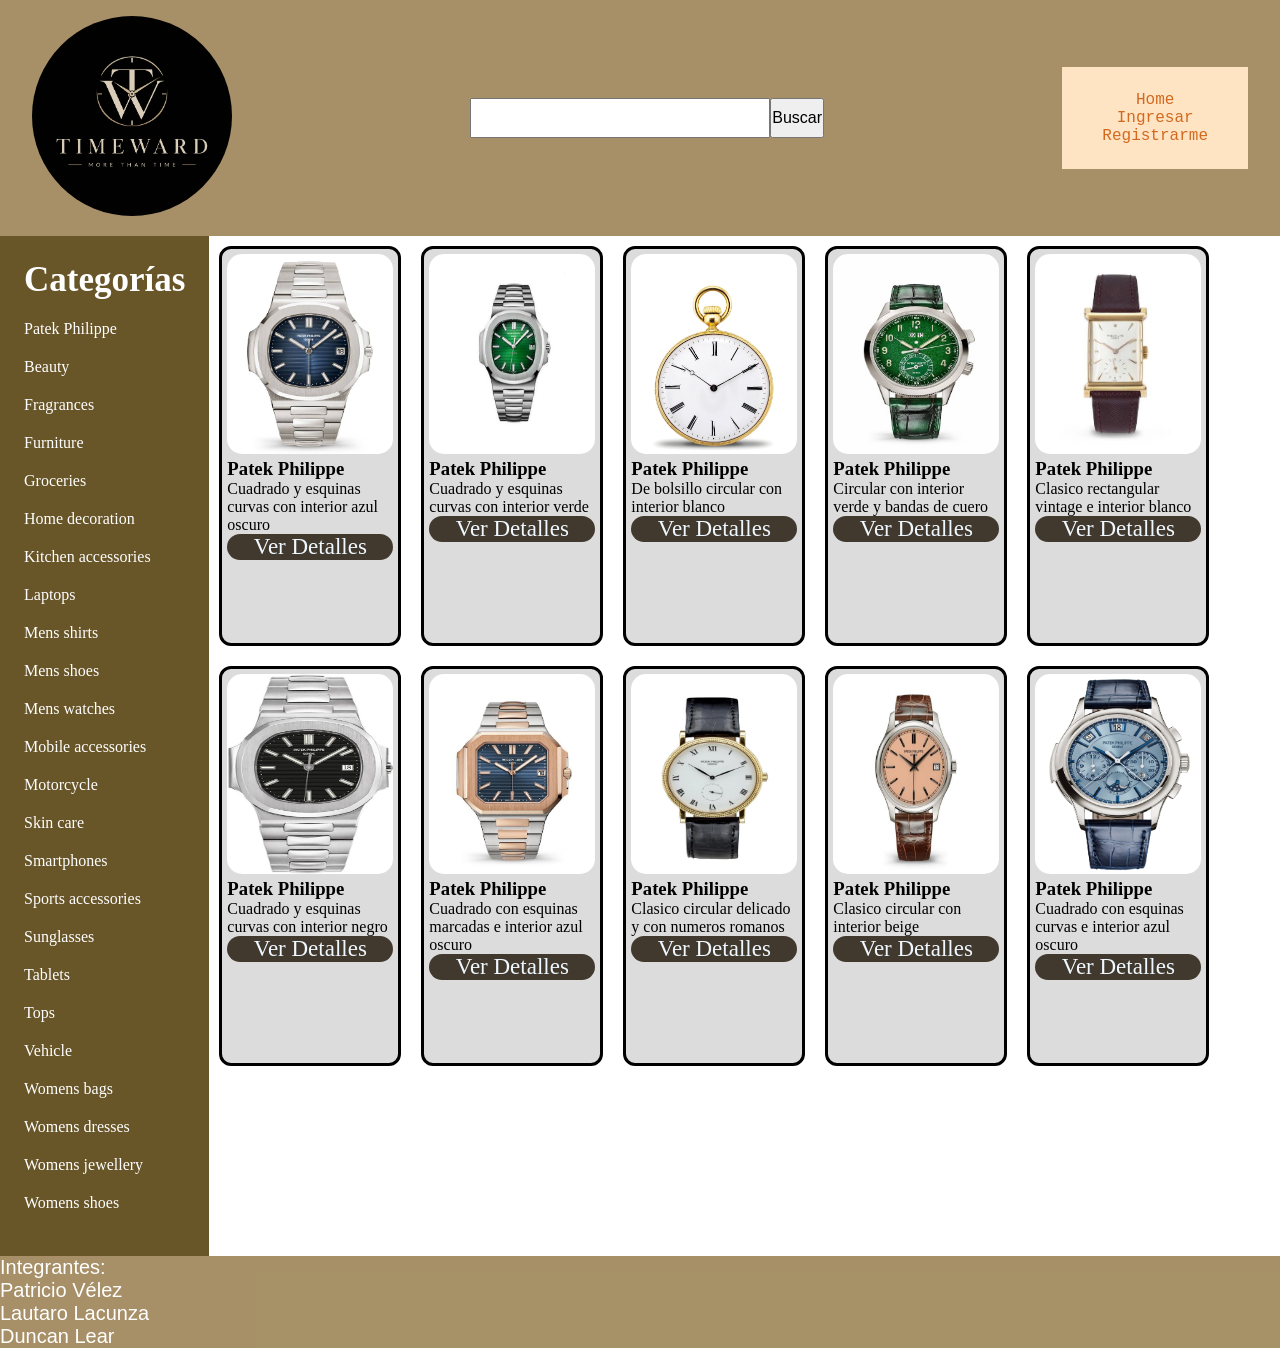
==== category.html @ fc347f04 "java script bien linkeado" ====
<!DOCTYPE html>
<html lang="en">
<head>
    <meta charset="UTF-8">
    <meta name="viewport" content="width=device-width, initial-scale=1.0">
    <title>Categorias</title>
    <link rel="stylesheet" href="./css/styles.css">
</head>
<body>

    <div>
        <header class="tabla-header">
            <a href="./index.html" class="logo link">
             <img src="./img/logo_timeward.jpg" alt="logo marca" class="img">
            </a>
            <form class="buscador" action= "./search-results.html" method="get">
                <input type="search" name="busqueda" value="">
                <button type="submit">Buscar</button>
            </form>    
            <nav class="menunav">
                <ul>
                    <li><a href="./index.html">Home</a></li>
                    <li><a href="./login.html">Ingresar</a></li>
                    <li><a href="./register.html">Registrarme</a></li>
                </ul>
            </nav>
        </header>
    </div>
    <main>
        <aside>
            <nav class="barradenav">
                <h2 class="lista">Categorías</h2>
                <ul>
                    <li class="lista">
                       <a href="./category.html">Patek Philippe</a>
                    </li>
                    <li class="lista">
                        <a href="./category.html">Beauty</a>
                    </li>
                    <li class="lista">
                        <a href="./category.html">Fragrances</a>
                    </li>
                    <li class="lista">
                        <a href="./category.html">Furniture</a>
                    </li>
                    <li class="lista">
                        <a href="./category.html">Groceries</a>
                    </li>
                    <li class="lista">
                        <a href="./category.html">Home decoration</a>
                    </li>
                    <li class="lista">
                        <a href="./category.html">Kitchen accessories</a>
                    </li>
                    <li class="lista">
                        <a href="./category.html">Laptops</a>
                    </li>
                    <li class="lista">
                        <a href="./category.html">Mens shirts</a>
                    </li>
                    <li class="lista">
                        <a href="./category.html">Mens shoes</a>
                    </li>
                    <li class="lista">
                        <a href="./category.html">Mens watches</a>
                    </li>
                    <li class="lista">
                        <a href="./category.html">Mobile accessories</a>
                    </li>
                    <li class="lista">
                        <a href="./category.html">Motorcycle</a>
                    </li>
                    <li class="lista">
                        <a href="./category.html">Skin care</a>
                    </li>
                    <li class="lista">
                        <a href="./category.html">Smartphones</a>
                    </li>
                    <li class="lista">
                        <a href="./category.html">Sports accessories</a>
                    </li>
                    <li class="lista">
                        <a href="./category.html">Sunglasses</a>
                    </li>
                    <li class="lista">
                        <a href="./category.html">Tablets</a>
                    </li>
                    <li class="lista">
                        <a href="./category.html">Tops</a>
                    </li>
                    <li class="lista">
                        <a href="./category.html">Vehicle</a>
                    </li>
                    <li class="lista">
                        <a href="./category.html">Womens bags</a>
                    </li>
                    <li class="lista">
                        <a href="./category.html">Womens dresses</a>
                    </li>
                    <li class="lista">
                        <a href="./category.html">Womens jewellery</a>
                    </li>
                    <li class="lista">
                        <a href="./category.html">Womens shoes</a>
                    </li>
                </ul>
            </nav>
        </aside>
    
        <div>
            <section class="productoscategoria">
                <article class="producto">
                    <a href="./product.html"><img src="./img/images.jpeg" alt="reloj patek philippe con interior azul oscuro"></a>
                    <h3>Patek Philippe</h3>
                    <p>Cuadrado y esquinas curvas con interior azul oscuro</p>
                    <div class="verdetalle">
                        <h3 ><a href="./product.html">Ver Detalles</a></h3>
                    </div>
                </article>
                <article class="producto">
                    <a href="./product.html"><img src="./img/images (1).jpeg" alt="reloj patek philippe con interior verde"></a>
                    <h3>Patek Philippe</h3>
                    <p>Cuadrado y esquinas curvas con interior verde </p>
                    <div class="verdetalle">
                        <h3><a href="./product.html">Ver Detalles</a></h3>
                    </div>
                </article>
                <article class="producto">
                    <a href="./product.html"><img src="./img/redondo_bolsillo.webp" alt="reloj patek philippe con interior blanco y de bolsillo"></a>
                    <h3>Patek Philippe</h3>
                    <p>De bolsillo circular con interior blanco</p>
                    <div class="verdetalle">
                        <h3><a href="./product.html">Ver Detalles</a></h3>
                    </div>
                </article>
                <article class="producto">
                    <a href="./product.html"><img src="./img/patek_verde.jpeg" alt="reloj patek philippe con interior verde"></a>
                    <h3>Patek Philippe</h3>
                    <p>Circular con interior verde y bandas de cuero</p>
                    <div class="verdetalle">
                        <h3><a href="./product.html">Ver Detalles</a></h3>
                    </div>
                </article>
                <article class="producto">
                    <a href="./product.html"><img src="./img/patek_rectangulo.jpeg" alt="reloj patek philippe con forma rectangular"></a>
                    <h3>Patek Philippe</h3>
                    <p>Clasico rectangular vintage e interior blanco</p>
                    <div class="verdetalle">
                        <h3><a href="./product.html">Ver Detalles</a></h3>
                    </div>
                </article>
                <article class="producto">
                    <a href="./product.html"><img src="./img/patek_negro.jpeg" alt="reloj patek philippe con interior negro"></a>
                    <h3>Patek Philippe</h3>
                    <p>Cuadrado y esquinas curvas con interior negro </p>
                    <div class="verdetalle">
                        <h3><a href="./product.html">Ver Detalles</a></h3>
                    </div>
                </article>
                <article class="producto">
                    <a href="./product.html"><img src="./img/patek_cuadrado.jpeg" alt="reloj patek philippe con forma de rectangulo"></a>
                    <h3>Patek Philippe</h3>
                    <p>Cuadrado con esquinas marcadas e interior azul oscuro</p>
                    <div class="verdetalle">
                        <h3><a href="./product.html">Ver Detalles</a></h3>
                    </div>
                </article>
                <article class="producto">
                    <a href="./product.html"><img src="./img/patek_circular.webp" alt="reloj patek philippe con forma circular"></a>
                    <h3>Patek Philippe</h3>
                    <p>Clasico circular delicado y con numeros romanos</p>
                    <div class="verdetalle">
                        <h3><a href="./product.html">Ver Detalles</a></h3>
                    </div>
                </article>
                <article class="producto">
                    <a href="./product.html"><img src="./img/patek_rosita.jpeg" alt="reloj patek philippe con forma circular y rosa"></a>
                    <h3>Patek Philippe</h3>
                    <p>Clasico circular con interior beige</p>
                    <div class="verdetalle">
                        <h3><a href="./product.html">Ver Detalles</a></h3>
                    </div>
                </article>
                <article class="producto">
                    <a href="./product.html"><img src="./img/patek_azul_marino.jpg" alt="reloj patek philippe lujoso"></a>
                    <h3>Patek Philippe</h3>
                    <p>Cuadrado con esquinas curvas e interior azul oscuro</p>
                    <div class="verdetalle">
                        <h3><a href="./product.html">Ver Detalles</a></h3>
                    </div>
                </article>
            </section>
        </div>
    </main>
        </div>
            <footer class="footer-tabla">
                <span>
                    <div>
                        <p>
                        Integrantes:
                        </p> 
                        <p>
                        Patricio Vélez
                        </p>
                    </div>
                    <div>
                        <p>
                        Lautaro Lacunza
                        </p>
                    </div>
                    <div>
                        <p>
                         Duncan Lear
                        </p>
                    </div>
                </span>
            </footer>
        </div>
    <script src="./js/category.js"></script>
</body>
</html>
---- css/styles.css ----
* {
    box-sizing: border-box;
    margin: 0; 
    padding: 0;
}

ul,ol,li {
    list-style-type: none;
}

a {
    text-decoration: none;
    color: white;
}
img {
    width: 100%;
    height: 200px;
    border-radius: 15px;
}

.logo img {
    border-radius: 150px;
    width: 200px;
    margin: 0 auto;
}

.productosrandom {
    width: 100%;
    display: flex;
    flex-wrap: wrap;
}

.productosmasvendidos {
    width: 100%;
    display: flex;
    flex-wrap: wrap;
}

.tabla-header {
    background-color:rgba(145, 117, 65, 0.8);
    display: flex;
    flex-direction: row;
    justify-content:space-between;
    align-items: center;
    padding: 16px 32px;

}
.footer-tabla {
    background-color:rgba(145, 117, 65, 0.8) ;
    font-family: Arial, Helvetica, sans-serif;
    font-size: 20px;
    color: white;
}


.productoscategoria {
    width: 100%;
    display: flex;
    flex-wrap: wrap;
}

.barradenav {
    display: flex;
    flex-direction: column;
    background-color:rgba(80, 59, 6, 0.861);
    padding: 24px;
    height: auto;
    color: white
}

.login {
    display: flex;
    justify-content: center;
    align-items: center;
    width: 100%;
}

.menunav {
    background-color: bisque;
    padding: 24px 40px;
    font-family: 'Courier New', Courier, monospace;
}
.menunav ul {
    display: flex;
    flex-direction: column;
    justify-content: center;
    align-items: center;
}
.menunav a {
    color: chocolate;
    text-decoration: none;
}
.buscador {
    display: flex;
    flex-direction: row;
    align-items: center;
}
.buscador input{
    width: 300px;
    height: 40px;
    padding: 0px;
    font-size: 16px;
}
.buscador button{
    height: 40px;
    padding: 0px;
    font-size: 16px;
}
.registro-center {
    display: flex;
    justify-content: center;
    align-items: center;
    width: 100%;

}
.formulario-registro {
    display: flex;
    flex-direction: column;
    background-color: burlywood;
    padding: 40px;
    width: 380px;
}
.formulario-registro input {
    height: 40px;
    margin-bottom: 16px;
    padding: 0 16px;
}
.formulario-registro button { 
    height: 40px;
}
.formulario-registro a {
    margin-top: 16px;
    text-align: center;
    color: rgb(91, 65, 55);
    text-decoration: none;
}

main {
    display: flex;
}

h2 {
font-size: 35px;
}

.producto {
    margin: 10px;
    border: solid;
    border-radius: 12px;
    width: 17%;
    height: 400px;
    padding: 5px;
    background-color: rgba(128, 128, 128, 0.275);
}
.lista {
margin-bottom: 20px;
}
.verdetalle {
    background-color: rgb(65, 57, 46);
    text-align: center;
    border-radius: 15px;
}
.verdetalle a {
    color: aliceblue;
    font-weight: 200;
    font-family: Georgia, 'Times New Roman', serif;
    font-size: 23px;
}
.resultados-info {
    padding: 24px 32px;
}
.sinResultados {
    padding: 24px 32px;
    font-size: 18px;
}

.productoReseñas {
    display: flex;
}

.relojpro {
    margin: 50px;
    border: solid;
    border-radius: 12px;
    width: 500px;
    height: auto;
    padding: 5px;
    background-color: rgba(128, 128, 128, 0.275);
}


.relojproimg {
    display: flex;
    width: 367px;
    height: auto;
    justify-content: center;
    align-items: center;
    padding: 20px 20px 20px 150px;
    
}



.b {
    margin: 50px;
}

.tags {
    display: flex;
    background-color: #d4b15c;
    color: #20252a;
    padding: 5px 12px;
    border-radius: 8px;
    font-size: small;
    font-weight: 500;
    margin: 50px;
}



.review1 {
    margin: 50px;
    border: solid;
    border-radius: 12px;
    width: 500px;
    height: auto;
    padding: 5px;
}

.review2 {
    margin: 50px;
    border: solid;
    border-radius: 12px;
    width: 500px;
    height: auto;
    padding: 5px;
}

.review3 {
    margin: 50px;
    border: solid;
    border-radius: 12px;
    width: 500px;
    height: auto;
    padding: 5px;
}
@media (max-width: 786px) {
    .tabla-header {
        flex-wrap: wrap;
        justify-content: center;
        gap: 16px;
    }

    .buscador input {
        width: 200px;
    }

    main {
        flex-direction: column;
    }

    .barradenav {
        width: 100%;
    }

    .producto {
        width: 30%;
    }

    .relojpro {
        width: 90%;
        margin: 20px auto;
    }

    .formulario-registro {
        width: 60%;
    }

}
@media (max-width: 420px) {
    .tabla-header {
        flex-direction: column;
        padding: 16px;
    }

    .buscador {
        width: 100%;
    }

    .buscador input {
        flex: 1;
        width: auto;
    }

    .producto {
        width: 100%;
    }

    .relojpro {
        width: 100%;
        margin: 20px 0;
    }

    .relojpro img {
        width: 100%;
    }

    .productoReseñas {
        flex-direction: column;
    }

    .formulario-registro {
        width: 100%;
        padding: 20px;
    }

    .tags {
        margin: 20px;
    }

    .b {
        margin: 20px;
    }

}
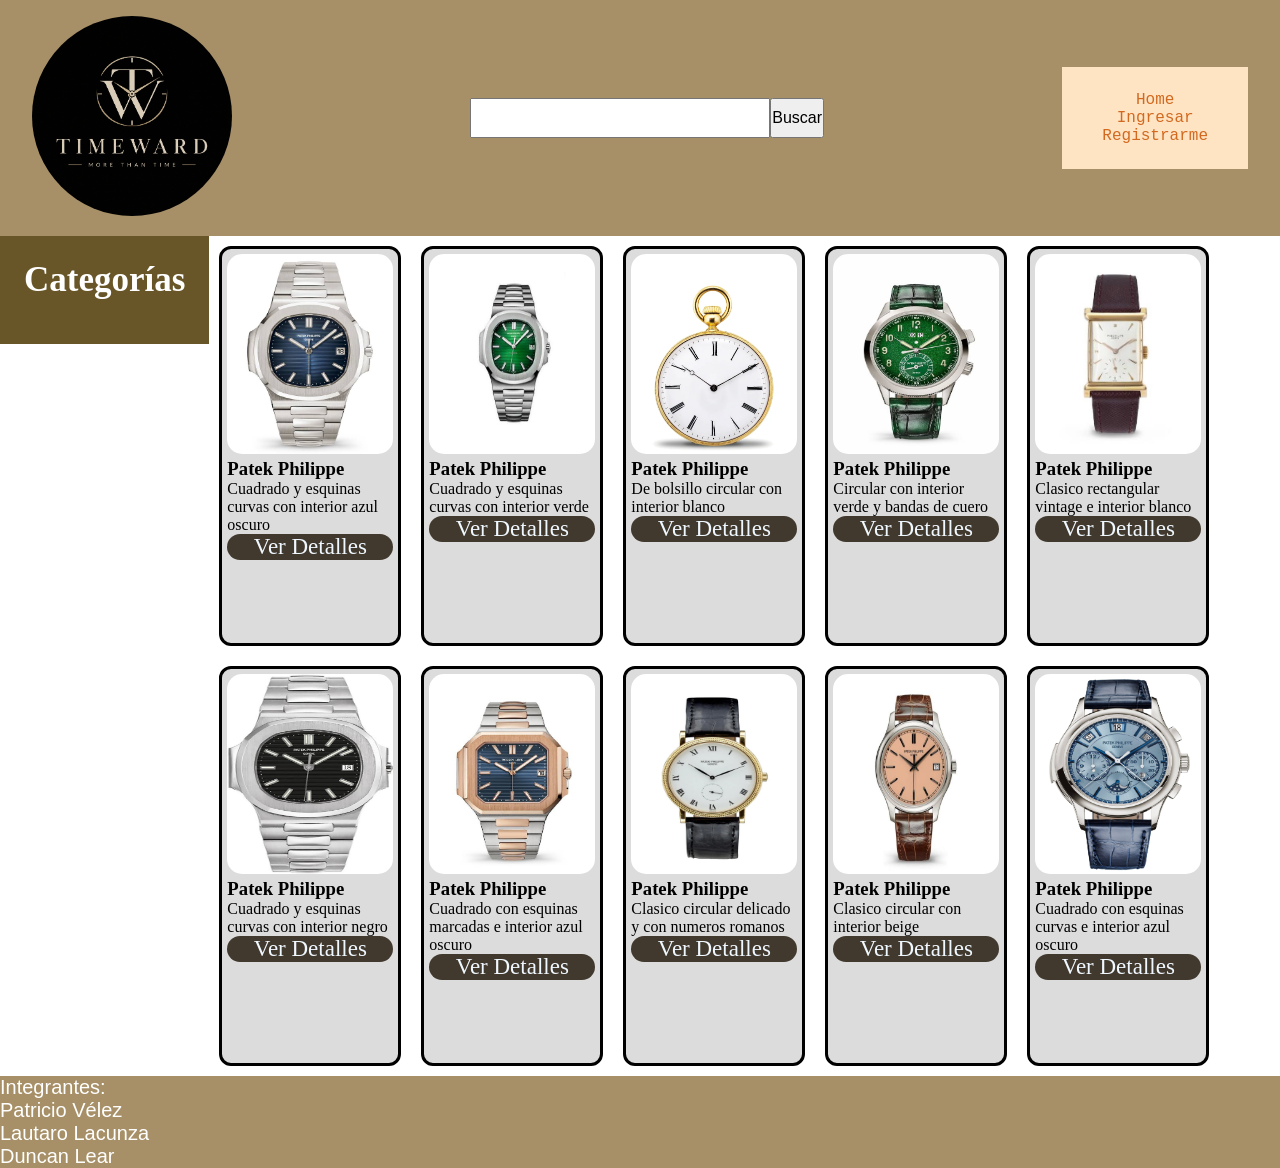
==== commit d1698ca1: "modifiqué el html" ====
--- a/category.html
+++ b/category.html
@@ -14,7 +14,7 @@
              <img src="./img/logo_timeward.jpg" alt="logo marca" class="img">
             </a>
             <form class="buscador" action= "./search-results.html" method="get">
-                <input type="search" name="busqueda" value="">
+                <input type="search" name="busqueda" value="" class="campoBuscar">
                 <button type="submit">Buscar</button>
             </form>    
             <nav class="menunav">
@@ -30,8 +30,8 @@
         <aside>
             <nav class="barradenav">
                 <h2 class="lista">Categorías</h2>
-                <ul>
-                    <li class="lista">
+                <ul class="listaCategorias">
+              <!--      <li class="lista">
                        <a href="./category.html">Patek Philippe</a>
                     </li>
                     <li class="lista">
@@ -102,7 +102,7 @@
                     </li>
                     <li class="lista">
                         <a href="./category.html">Womens shoes</a>
-                    </li>
+                    </li> -->
                 </ul>
             </nav>
         </aside>
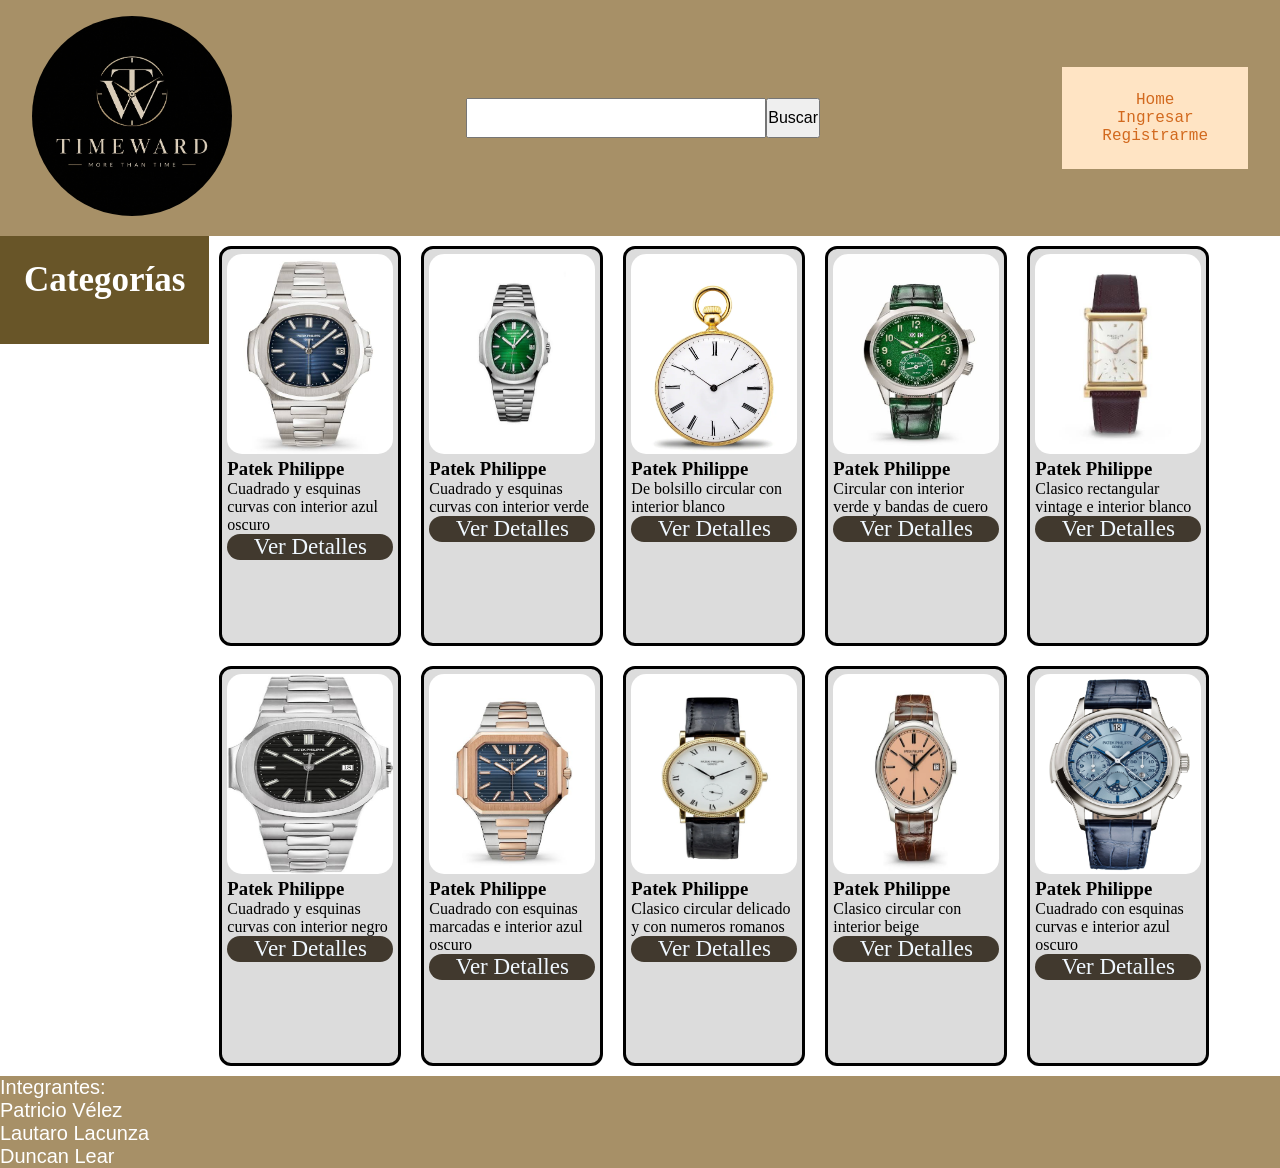
==== commit e07aa957: "el header del js" ====
--- a/category.html
+++ b/category.html
@@ -16,6 +16,7 @@
             <form class="buscador" action= "./search-results.html" method="get">
                 <input type="search" name="busqueda" value="" class="campoBuscar">
                 <button type="submit">Buscar</button>
+                <p class="errorBuscador"></p>
             </form>    
             <nav class="menunav">
                 <ul>
--- a/css/styles.css
+++ b/css/styles.css
@@ -244,6 +244,13 @@
     height: auto;
     padding: 5px;
 }
+
+.errorBuscador {
+    color: red;
+    font-size: 20px;
+    margin-left: 8px;
+}
+
 @media (max-width: 786px) {
     .tabla-header {
         flex-wrap: wrap;
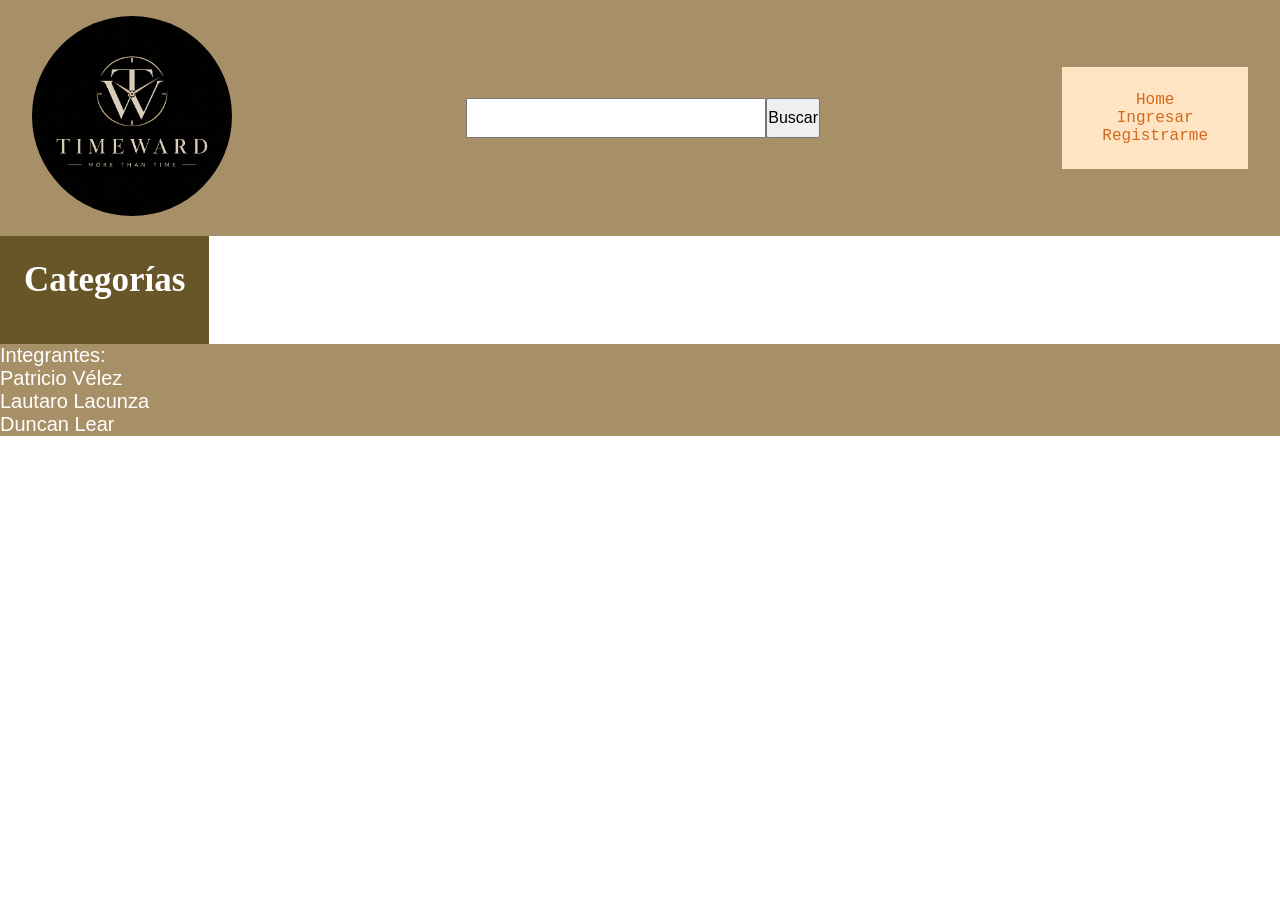
==== commit 957b706e: "modificando index y category de js" ====
--- a/category.html
+++ b/category.html
@@ -110,86 +110,15 @@
     
         <div>
             <section class="productoscategoria">
-                <article class="producto">
+             <!--   <article class="producto">
                     <a href="./product.html"><img src="./img/images.jpeg" alt="reloj patek philippe con interior azul oscuro"></a>
                     <h3>Patek Philippe</h3>
                     <p>Cuadrado y esquinas curvas con interior azul oscuro</p>
                     <div class="verdetalle">
                         <h3 ><a href="./product.html">Ver Detalles</a></h3>
                     </div>
-                </article>
-                <article class="producto">
-                    <a href="./product.html"><img src="./img/images (1).jpeg" alt="reloj patek philippe con interior verde"></a>
-                    <h3>Patek Philippe</h3>
-                    <p>Cuadrado y esquinas curvas con interior verde </p>
-                    <div class="verdetalle">
-                        <h3><a href="./product.html">Ver Detalles</a></h3>
-                    </div>
-                </article>
-                <article class="producto">
-                    <a href="./product.html"><img src="./img/redondo_bolsillo.webp" alt="reloj patek philippe con interior blanco y de bolsillo"></a>
-                    <h3>Patek Philippe</h3>
-                    <p>De bolsillo circular con interior blanco</p>
-                    <div class="verdetalle">
-                        <h3><a href="./product.html">Ver Detalles</a></h3>
-                    </div>
-                </article>
-                <article class="producto">
-                    <a href="./product.html"><img src="./img/patek_verde.jpeg" alt="reloj patek philippe con interior verde"></a>
-                    <h3>Patek Philippe</h3>
-                    <p>Circular con interior verde y bandas de cuero</p>
-                    <div class="verdetalle">
-                        <h3><a href="./product.html">Ver Detalles</a></h3>
-                    </div>
-                </article>
-                <article class="producto">
-                    <a href="./product.html"><img src="./img/patek_rectangulo.jpeg" alt="reloj patek philippe con forma rectangular"></a>
-                    <h3>Patek Philippe</h3>
-                    <p>Clasico rectangular vintage e interior blanco</p>
-                    <div class="verdetalle">
-                        <h3><a href="./product.html">Ver Detalles</a></h3>
-                    </div>
-                </article>
-                <article class="producto">
-                    <a href="./product.html"><img src="./img/patek_negro.jpeg" alt="reloj patek philippe con interior negro"></a>
-                    <h3>Patek Philippe</h3>
-                    <p>Cuadrado y esquinas curvas con interior negro </p>
-                    <div class="verdetalle">
-                        <h3><a href="./product.html">Ver Detalles</a></h3>
-                    </div>
-                </article>
-                <article class="producto">
-                    <a href="./product.html"><img src="./img/patek_cuadrado.jpeg" alt="reloj patek philippe con forma de rectangulo"></a>
-                    <h3>Patek Philippe</h3>
-                    <p>Cuadrado con esquinas marcadas e interior azul oscuro</p>
-                    <div class="verdetalle">
-                        <h3><a href="./product.html">Ver Detalles</a></h3>
-                    </div>
-                </article>
-                <article class="producto">
-                    <a href="./product.html"><img src="./img/patek_circular.webp" alt="reloj patek philippe con forma circular"></a>
-                    <h3>Patek Philippe</h3>
-                    <p>Clasico circular delicado y con numeros romanos</p>
-                    <div class="verdetalle">
-                        <h3><a href="./product.html">Ver Detalles</a></h3>
-                    </div>
-                </article>
-                <article class="producto">
-                    <a href="./product.html"><img src="./img/patek_rosita.jpeg" alt="reloj patek philippe con forma circular y rosa"></a>
-                    <h3>Patek Philippe</h3>
-                    <p>Clasico circular con interior beige</p>
-                    <div class="verdetalle">
-                        <h3><a href="./product.html">Ver Detalles</a></h3>
-                    </div>
-                </article>
-                <article class="producto">
-                    <a href="./product.html"><img src="./img/patek_azul_marino.jpg" alt="reloj patek philippe lujoso"></a>
-                    <h3>Patek Philippe</h3>
-                    <p>Cuadrado con esquinas curvas e interior azul oscuro</p>
-                    <div class="verdetalle">
-                        <h3><a href="./product.html">Ver Detalles</a></h3>
-                    </div>
-                </article>
+                </article> -->
+                
             </section>
         </div>
     </main>
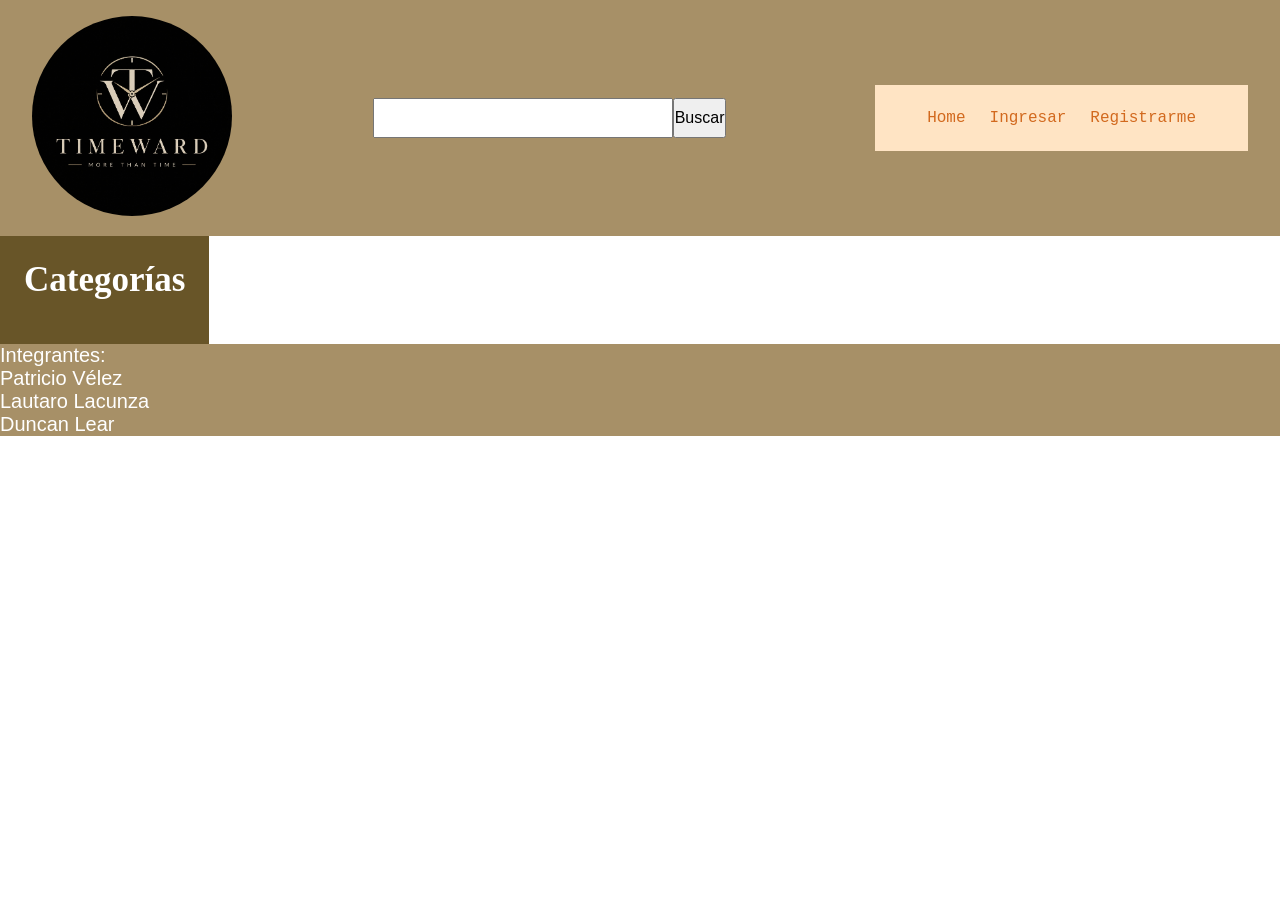
==== commit d665ecf0: "final de category js" ====
--- a/category.html
+++ b/category.html
@@ -110,6 +110,7 @@
     
         <div>
             <section class="productoscategoria">
+                <h1 class="titulodecat"></h1>
              <!--   <article class="producto">
                     <a href="./product.html"><img src="./img/images.jpeg" alt="reloj patek philippe con interior azul oscuro"></a>
                     <h3>Patek Philippe</h3>
--- a/css/styles.css
+++ b/css/styles.css
@@ -10,7 +10,7 @@
 
 a {
     text-decoration: none;
-    color: white;
+    color: rgb(255, 235, 213);
 }
 img {
     width: 100%;
@@ -43,6 +43,7 @@
     justify-content:space-between;
     align-items: center;
     padding: 16px 32px;
+    
 
 }
 .footer-tabla {
@@ -57,6 +58,7 @@
     width: 100%;
     display: flex;
     flex-wrap: wrap;
+    
 }
 
 .barradenav {
@@ -66,6 +68,7 @@
     padding: 24px;
     height: auto;
     color: white
+    
 }
 
 .login {
@@ -82,9 +85,12 @@
 }
 .menunav ul {
     display: flex;
-    flex-direction: column;
+    flex-direction: row;
     justify-content: center;
     align-items: center;
+}
+.menunav li {
+    margin: 0 12px;
 }
 .menunav a {
     color: chocolate;
@@ -148,7 +154,7 @@
     border: solid;
     border-radius: 12px;
     width: 17%;
-    height: 400px;
+    height: auto;
     padding: 5px;
     background-color: rgba(128, 128, 128, 0.275);
 }
@@ -179,10 +185,10 @@
 }
 
 .relojpro {
-    margin: 50px;
+    margin: 20px;
     border: solid;
     border-radius: 12px;
-    width: 500px;
+    width: 400px;
     height: auto;
     padding: 5px;
     background-color: rgba(128, 128, 128, 0.275);
@@ -195,7 +201,7 @@
     height: auto;
     justify-content: center;
     align-items: center;
-    padding: 20px 20px 20px 150px;
+    
     
 }
 
@@ -216,39 +222,70 @@
     margin: 50px;
 }
 
-
+.titulodecat {
+    width: 100%;
+    font-size: 50px;
+    flex-wrap: wrap;
+}
 
 .review1 {
+    margin: 10px;
+    border: solid;
+    border-radius: 12px;
+    width: 500px;
+    height: auto;
+    padding: 5px;
+}
+
+.review {
     margin: 50px;
     border: solid;
     border-radius: 12px;
-    width: 500px;
+    width: 300px;
     height: auto;
     padding: 5px;
 }
-
-.review2 {
-    margin: 50px;
-    border: solid;
-    border-radius: 12px;
-    width: 500px;
-    height: auto;
-    padding: 5px;
-}
-
-.review3 {
-    margin: 50px;
-    border: solid;
-    border-radius: 12px;
-    width: 500px;
-    height: auto;
-    padding: 5px;
-}
-
 .errorBuscador {
     color: red;
     font-size: 20px;
     margin-left: 8px;
+}
+/*
+Todo lo que es .lista-resultados afecta al html de results.html para que las imagenes aparezcan en el formato correcto.
+*/
+.lista-resultados {
+    list-style: none;
+    padding: 0;
+    display: flex;
+    flex-wrap: wrap;
+    gap: 20px;
+}
+
+.lista-resultados li {
+    width: 220px;
+    padding: 10px;
+    border: 1px solid #ddd;
+    text-align: center;
+}
+
+.lista-resultados img {
+    width: 100%;
+    height: 200px;
+    object-fit: contain;
+}
+
+.lista-resultados a {
+    display: inline-block;
+    margin-top: 8px;
+    color: #0066cc;
+}
+
+/*prueba*/
+.relojproimg img {
+    display: block;
+    width: 300px;
+    height: auto;
+    max-width: 100%;
 }
 
 @media (max-width: 786px) {
@@ -328,5 +365,9 @@
     .b {
         margin: 20px;
     }
+    .review1 {
+        margin: 0;
+        width: auto;
+    }
 
 }
